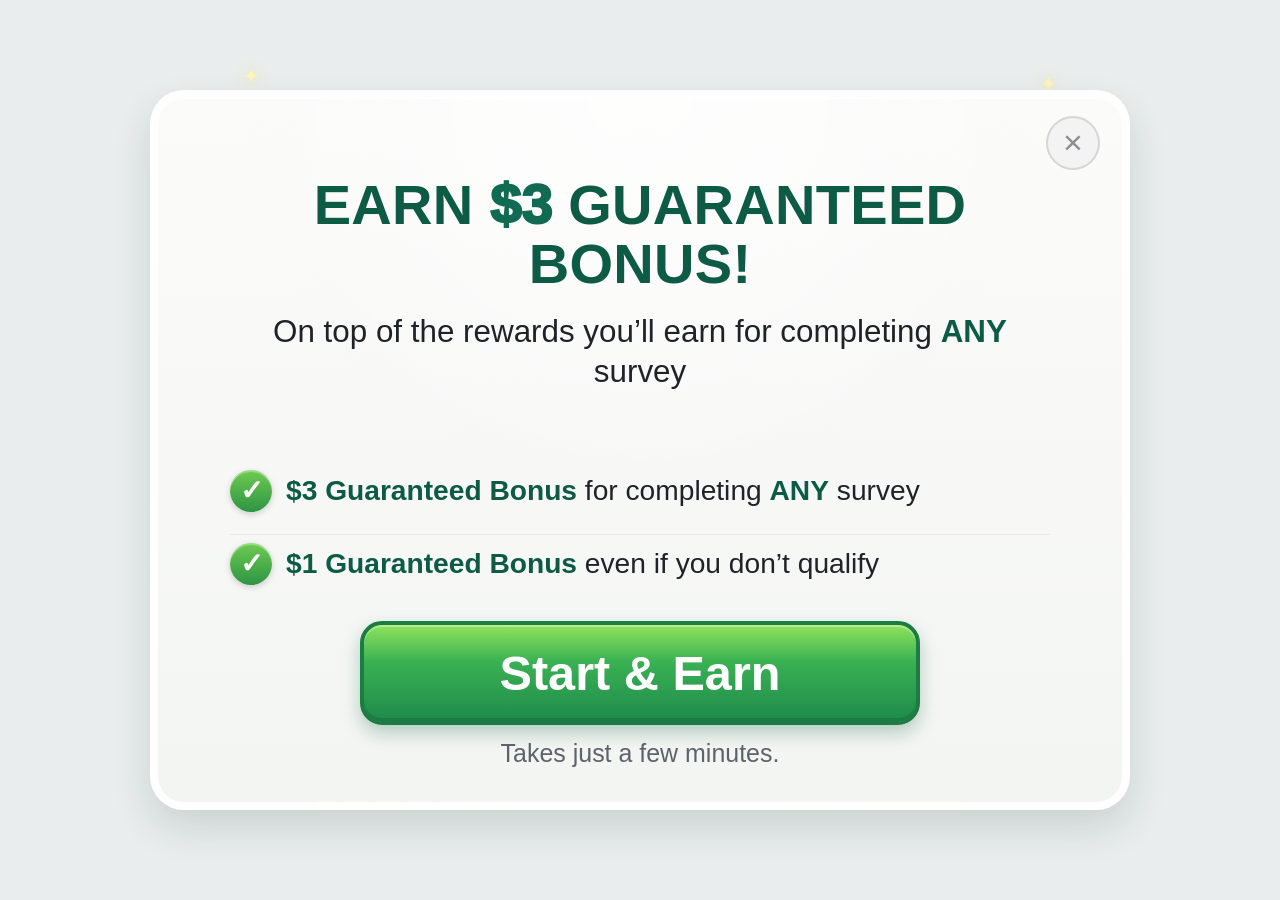
==== popup-gpt1.html @ a9d19a46 "Create popup-gpt1.html" ====
<!doctype html>
<html lang="en">
<head>
    <meta charset="utf-8" />
    <meta name="viewport" content="width=device-width,initial-scale=1" />
    <title>SP Bonus Popup Compact</title>
    <style>
        :root{
            --bg:#e9eded;
            --card:#f7f8f6;
            --green:#116b52;
            --green-dark:#0d5a45;
            --cta-top:#8fe35c;
            --cta-mid:#3ab153;
            --cta-bot:#1e8b4b;
            --text:#1f2328;
            --muted:#5c636b;
        }
        *{box-sizing:border-box}
        body{
            margin:0;
            font-family: Inter, Arial, Helvetica, sans-serif;
            background: var(--bg);
            min-height:100vh;
            display:grid;
            place-items:center;
            color:var(--text);
        }
        .wrap{
            width:min(980px, 94vw);
            padding:28px 0;
            position:relative;
        }
        .card{
            position:relative;
            background:
                    radial-gradient(circle at 50% 0%, rgba(255,255,255,.72), rgba(255,255,255,0) 46%),
                    linear-gradient(180deg, #fbfbfa 0%, #f3f5f3 100%);
            border:8px solid rgba(255,255,255,.88);
            border-radius:34px;
            box-shadow:
                    0 18px 38px rgba(18,57,44,.14),
                    inset 0 1px 0 rgba(255,255,255,.95);
            overflow:hidden;
            padding:34px 42px 34px;
        }
        .sparkles{
            position:absolute;
            inset:-6px;
            pointer-events:none;
        }
        .sparkles span{
            position:absolute;
            color:#fff6b8;
            text-shadow:0 0 10px rgba(255,236,140,.75), 0 0 22px rgba(255,236,140,.45);
            font-size:20px;
            opacity:.9;
        }
        .close{
            position:absolute;
            right:22px;
            top:18px;
            width:54px;
            height:54px;
            border-radius:50%;
            border:2px solid rgba(0,0,0,.12);
            background:#f3f3f3;
            color:#8b8f94;
            font-size:34px;
            line-height:48px;
            text-align:center;
            user-select:none;
        }
        h1{
            margin:44px 0 18px;
            text-align:center;
            font-size:clamp(30px,4.7vw,56px);
            line-height:1.05;
            color:var(--green-dark);
            letter-spacing:.3px;
        }
        h1 .money{
            color:var(--green);
            font-weight:950;
        }
        .sub{
            text-align:center;
            font-size:clamp(20px,2.45vw,36px);
            line-height:1.28;
            margin:0 auto 70px;
            max-width:820px;
        }
        .sub strong{color:var(--green-dark); font-weight:900}
        .checks{
            margin:8px auto 28px;
            max-width:820px;
            display:grid;
            gap:14px;
        }
        .check{
            display:flex;
            align-items:center;
            gap:14px;
            font-size:clamp(20px,2.2vw,32px);
            line-height:1.22;
            padding:8px 0;
            border-top:1px solid rgba(0,0,0,.06);
        }
        .check:first-child{border-top:none}
        .icon{
            flex:0 0 auto;
            width:42px;
            height:42px;
            border-radius:50%;
            background:linear-gradient(180deg,#6fcb50,#2d9444);
            color:white;
            display:grid;
            place-items:center;
            font-weight:900;
            font-size:28px;
            box-shadow:inset 0 2px 0 rgba(255,255,255,.3), 0 2px 6px rgba(0,0,0,.18);
        }
        .check strong{color:var(--green-dark)}
        .cta{
            display:block;
            width:min(560px,100%);
            margin:4px auto 14px;
            text-align:center;
            text-decoration:none;
            color:white;
            font-size:clamp(28px,3.8vw,50px);
            font-weight:900;
            padding:20px 28px;
            border-radius:22px;
            background:
                    linear-gradient(180deg, var(--cta-top) 0%, var(--cta-mid) 38%, var(--cta-bot) 100%);
            box-shadow:
                    inset 0 2px 0 rgba(255,255,255,.35),
                    inset 0 -3px 0 rgba(0,0,0,.12),
                    0 8px 18px rgba(14,93,52,.28);
            border:4px solid #1d7c44;
        }
        .foot{
            text-align:center;
            color:var(--muted);
            font-size:clamp(17px,1.95vw,28px);
        }
    </style>
</head>
<body>
<div class="wrap">
    <div class="sparkles" aria-hidden="true">
        <span style="left:4%;top:4%">✦</span>
        <span style="left:10%;top:1%">✦</span>
        <span style="right:8%;top:2%">✦</span>
        <span style="right:2%;top:5%">✦</span>
    </div>

    <div class="card">
        <div class="close">×</div>

        <h1>EARN <span class="money">$3</span> GUARANTEED BONUS!</h1>

        <p class="sub">On top of the rewards you’ll earn for completing <strong>ANY</strong> survey</p>

        <div class="checks">
            <div class="check">
                <div class="icon">✓</div>
                <div><strong>$3 Guaranteed Bonus</strong> for completing <strong>ANY</strong> survey</div>
            </div>
            <div class="check">
                <div class="icon">✓</div>
                <div><strong>$1 Guaranteed Bonus</strong> even if you don’t qualify</div>
            </div>
        </div>

        <a class="cta" href="#">Start &amp; Earn</a>
        <div class="foot">Takes just a few minutes.</div>
    </div>
</div>
</body>
</html>
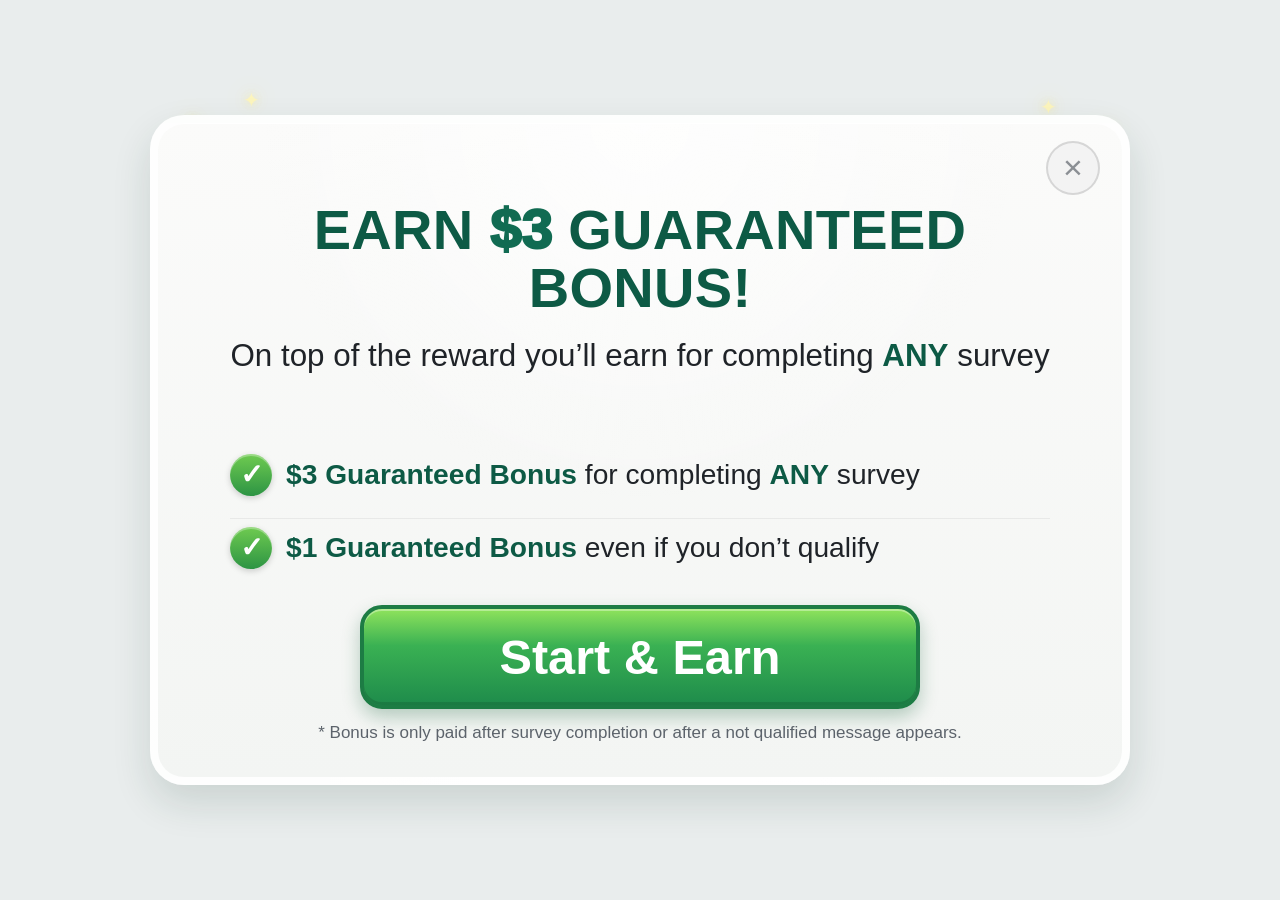
==== commit cd8ec51b: "Update popup-gpt1.html" ====
--- a/popup-gpt1.html
+++ b/popup-gpt1.html
@@ -144,7 +144,7 @@
         .foot{
             text-align:center;
             color:var(--muted);
-            font-size:clamp(17px,1.95vw,28px);
+            font-size:clamp(17px,1.1vw,28px);
         }
     </style>
 </head>
@@ -162,7 +162,7 @@
 
         <h1>EARN <span class="money">$3</span> GUARANTEED BONUS!</h1>
 
-        <p class="sub">On top of the rewards you’ll earn for completing <strong>ANY</strong> survey</p>
+        <p class="sub">On top of the reward you’ll earn for completing <strong>ANY</strong> survey</p>
 
         <div class="checks">
             <div class="check">
@@ -176,7 +176,8 @@
         </div>
 
         <a class="cta" href="#">Start &amp; Earn</a>
-        <div class="foot">Takes just a few minutes.</div>
+<!--        <div class="foot">Takes just a few minutes.</div>-->
+        <div class="foot">* Bonus is only paid after survey completion or after a not qualified message appears.</div>
     </div>
 </div>
 </body>
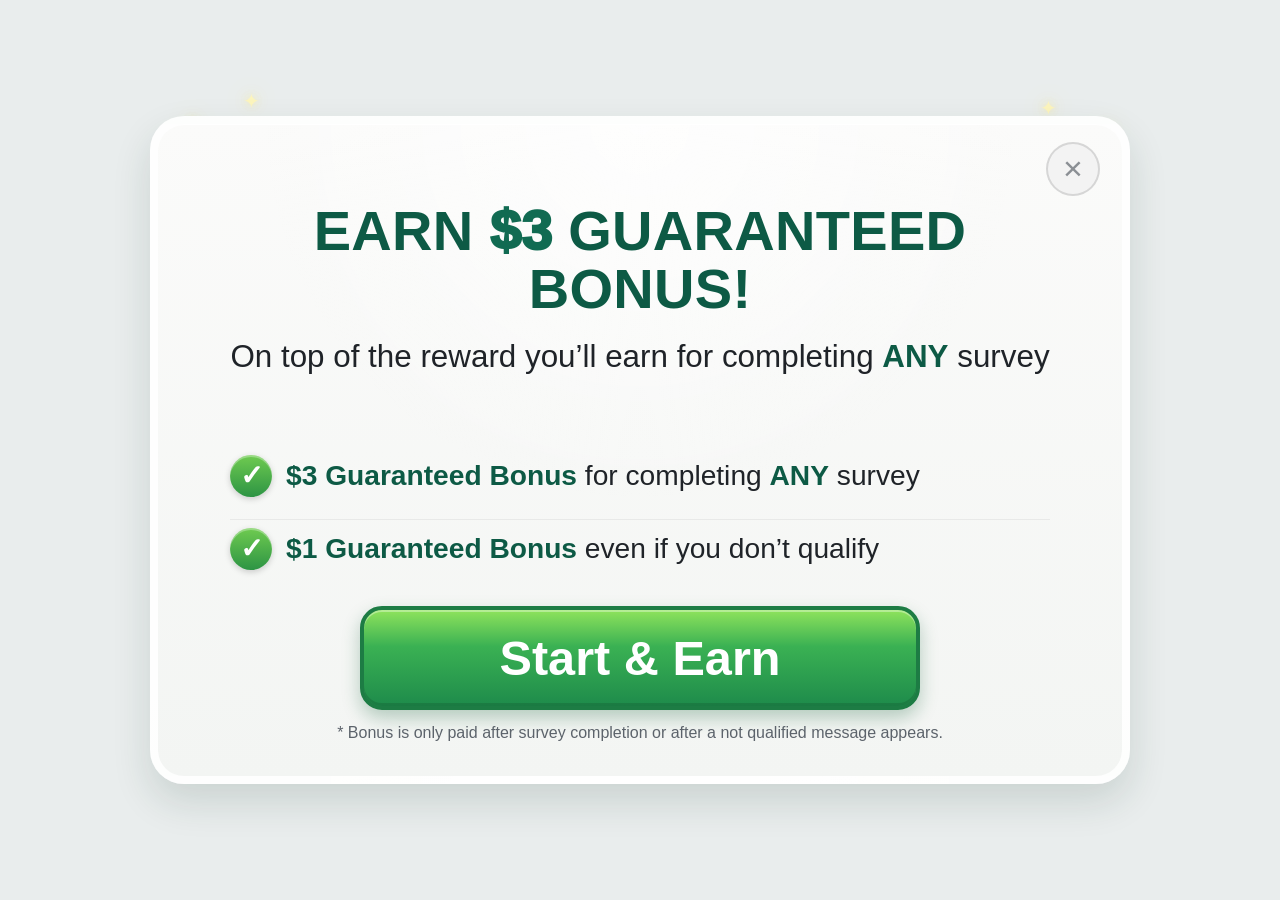
==== commit 06913c34: "Update popup-gpt1.html" ====
--- a/popup-gpt1.html
+++ b/popup-gpt1.html
@@ -144,7 +144,7 @@
         .foot{
             text-align:center;
             color:var(--muted);
-            font-size:clamp(17px,1.1vw,28px);
+            font-size:clamp(16px,1.1vw,22px);
         }
     </style>
 </head>
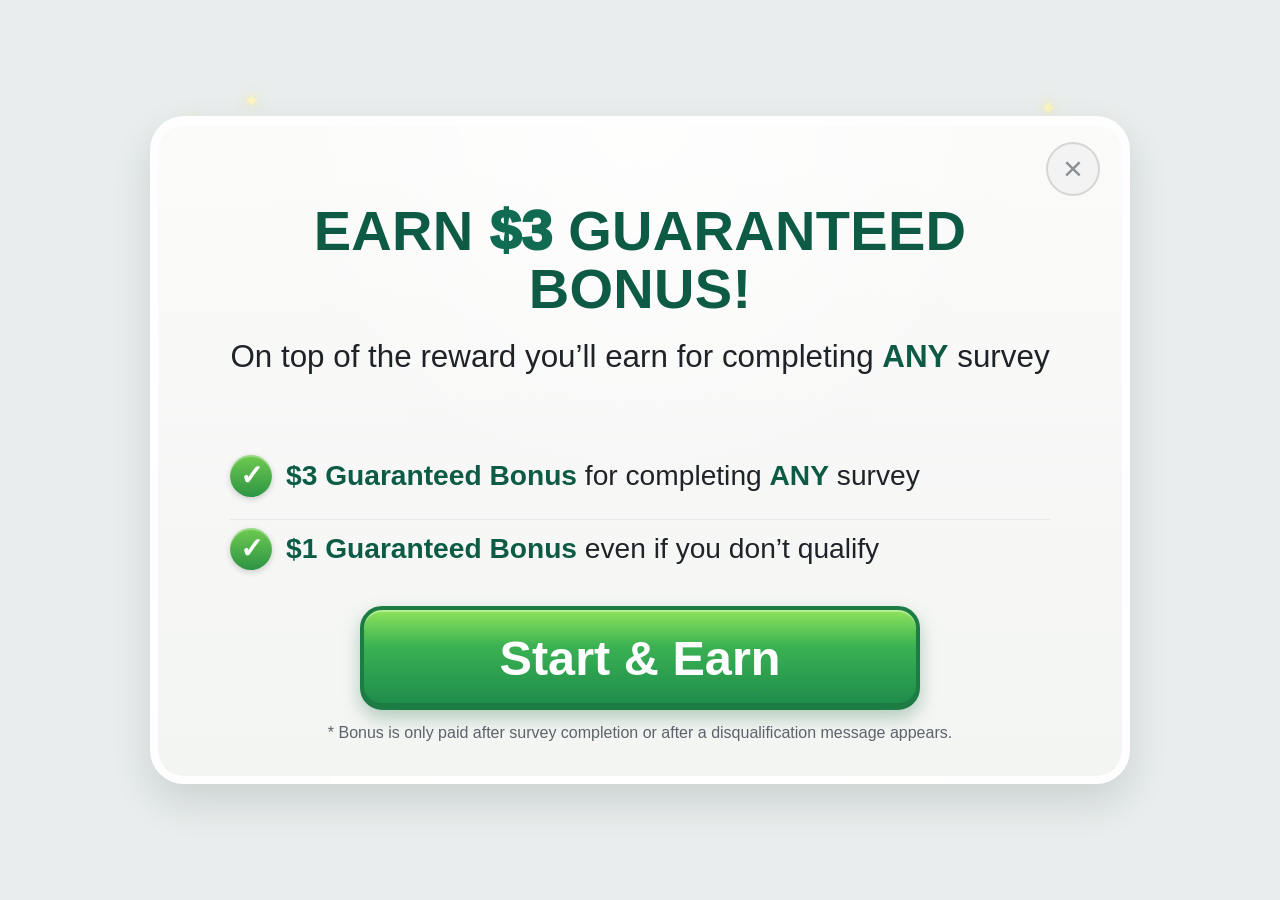
==== commit 59fc8f97: "Update popup-gpt1.html" ====
--- a/popup-gpt1.html
+++ b/popup-gpt1.html
@@ -177,7 +177,7 @@
 
         <a class="cta" href="#">Start &amp; Earn</a>
 <!--        <div class="foot">Takes just a few minutes.</div>-->
-        <div class="foot">* Bonus is only paid after survey completion or after a not qualified message appears.</div>
+        <div class="foot">* Bonus is only paid after survey completion or after a disqualification message appears.</div>
     </div>
 </div>
 </body>
